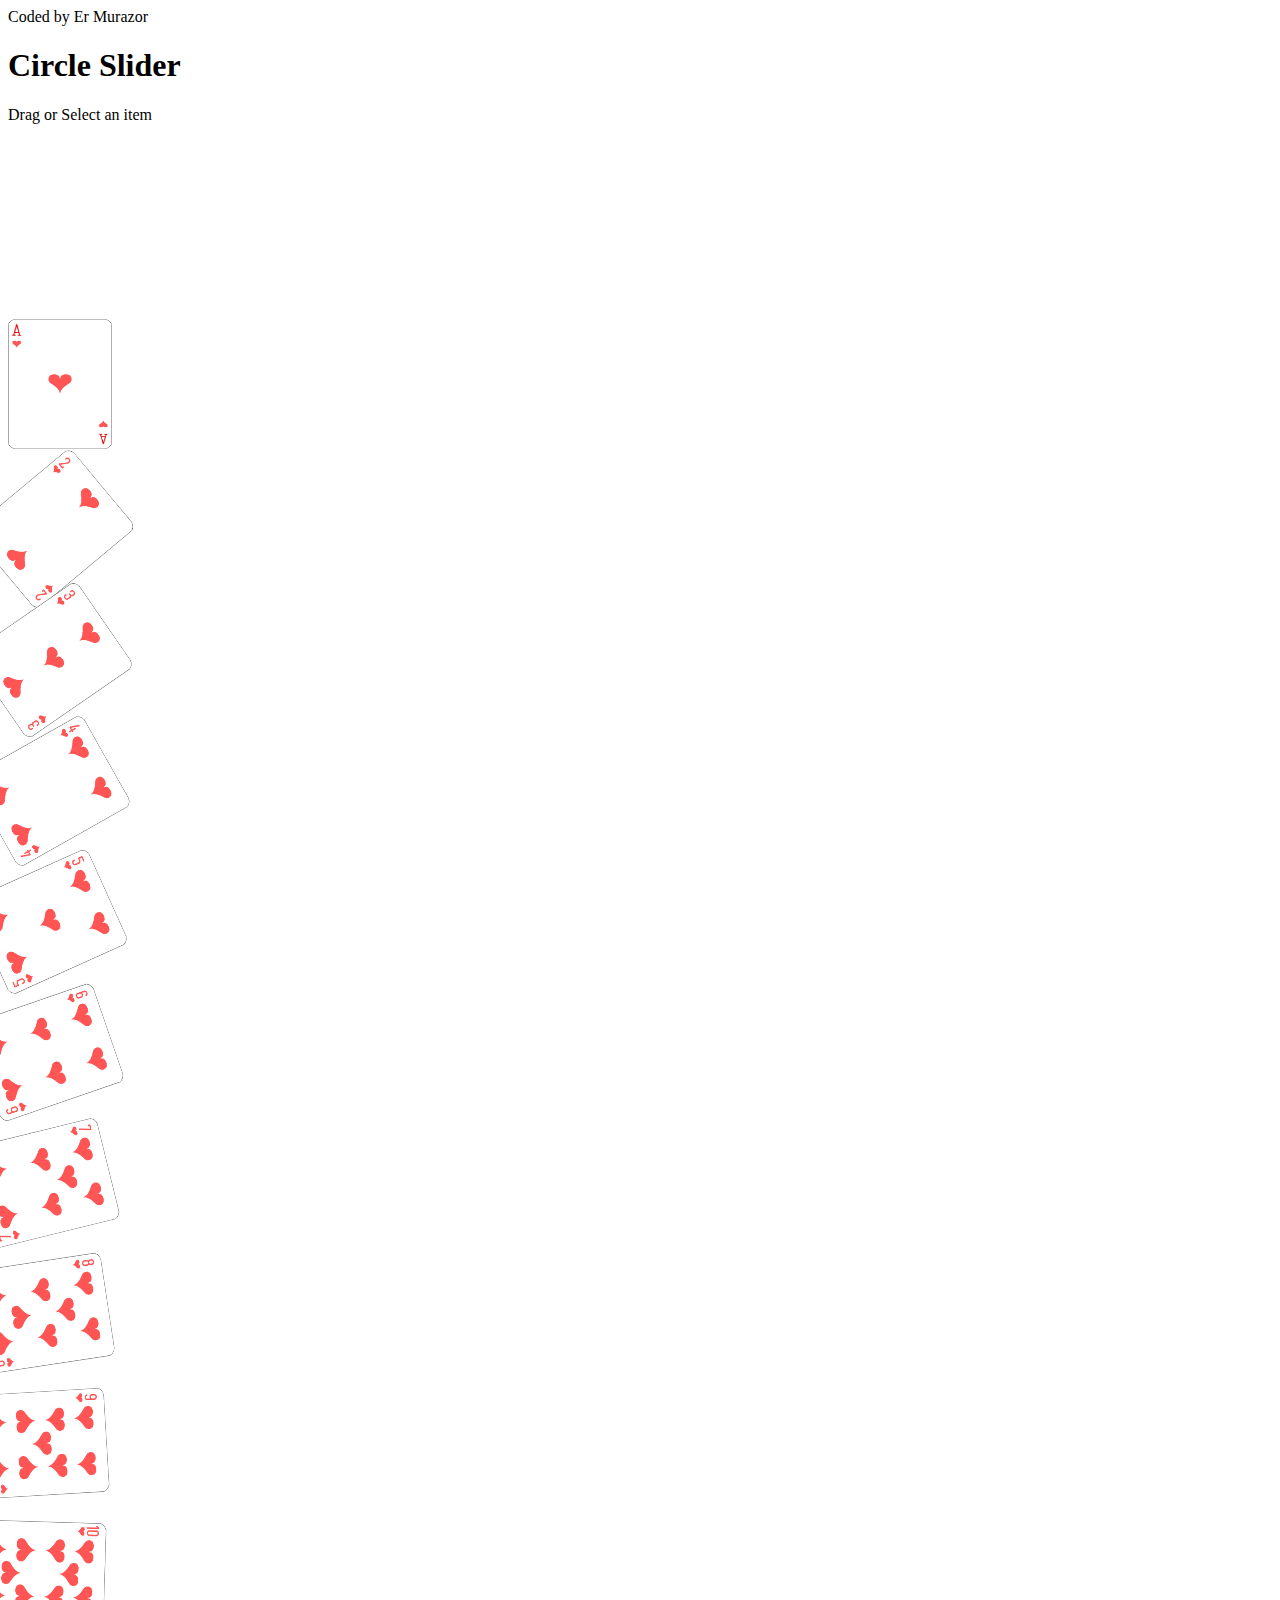
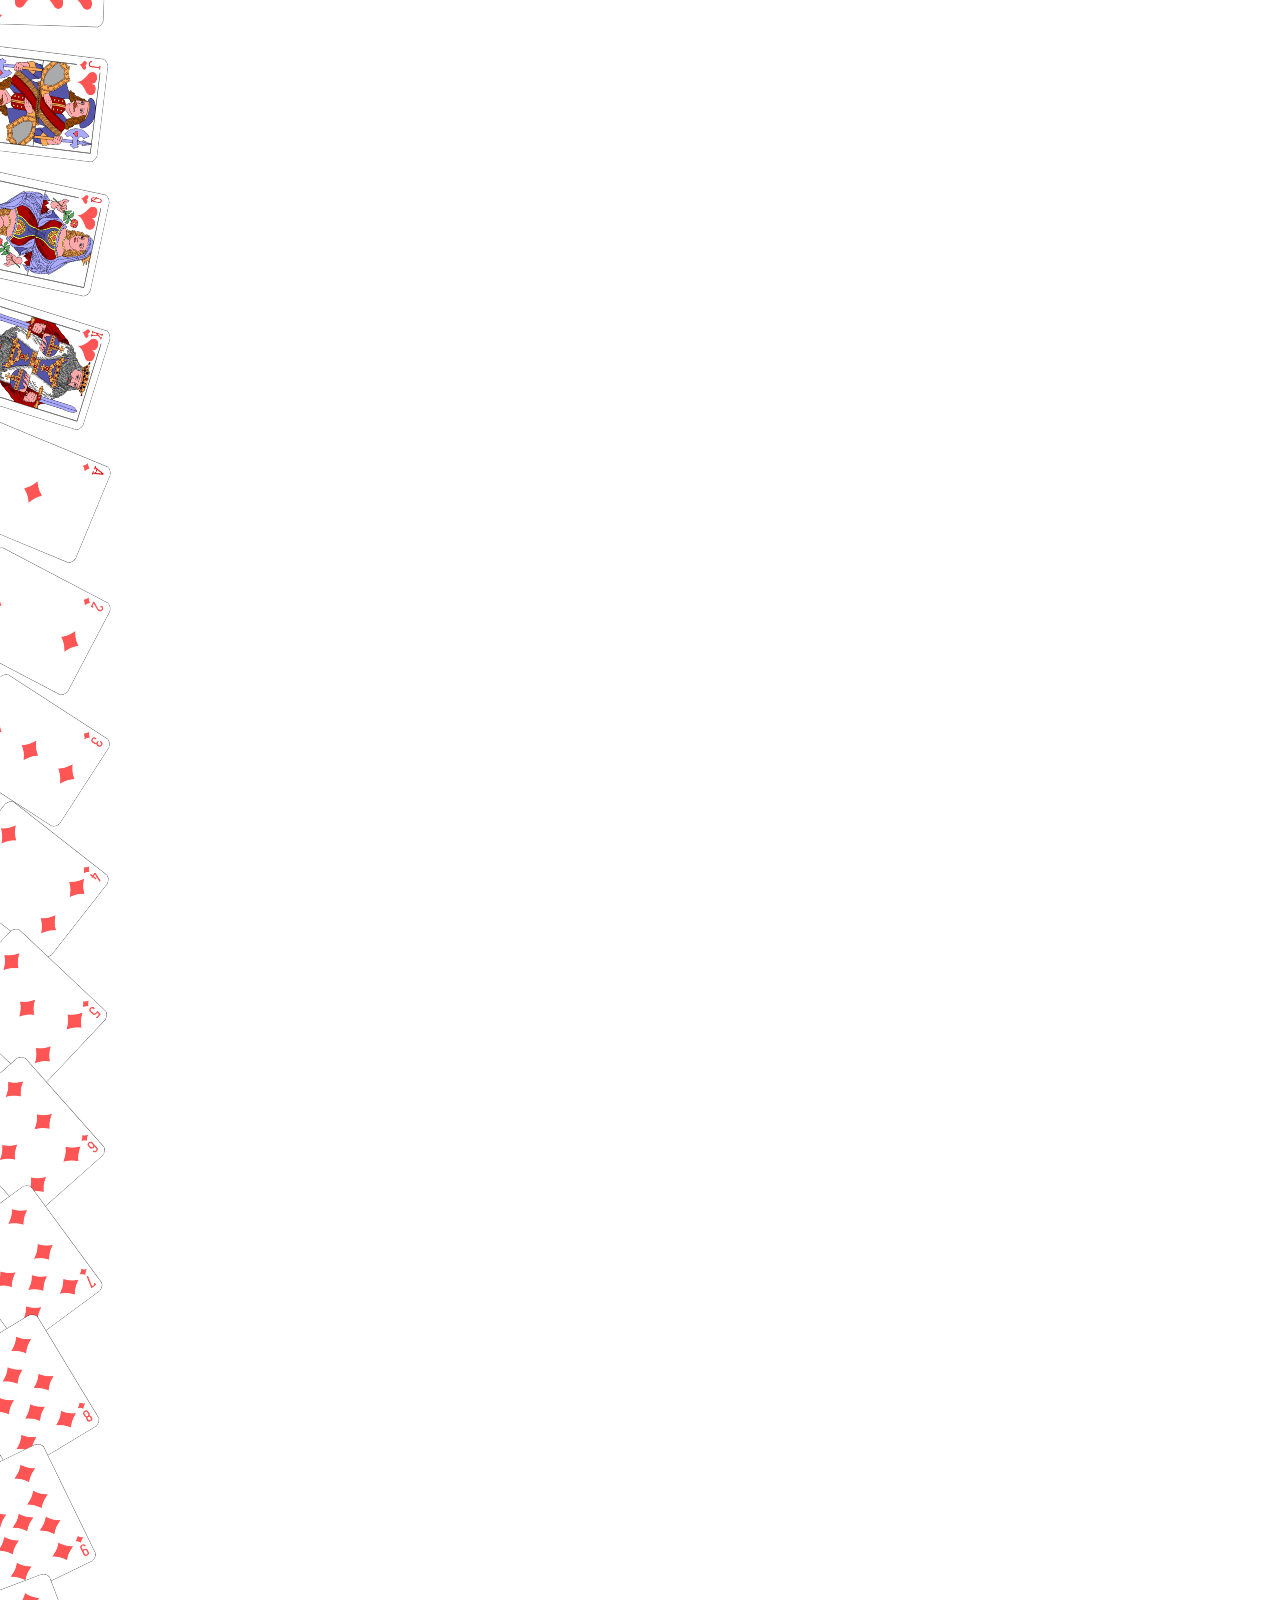
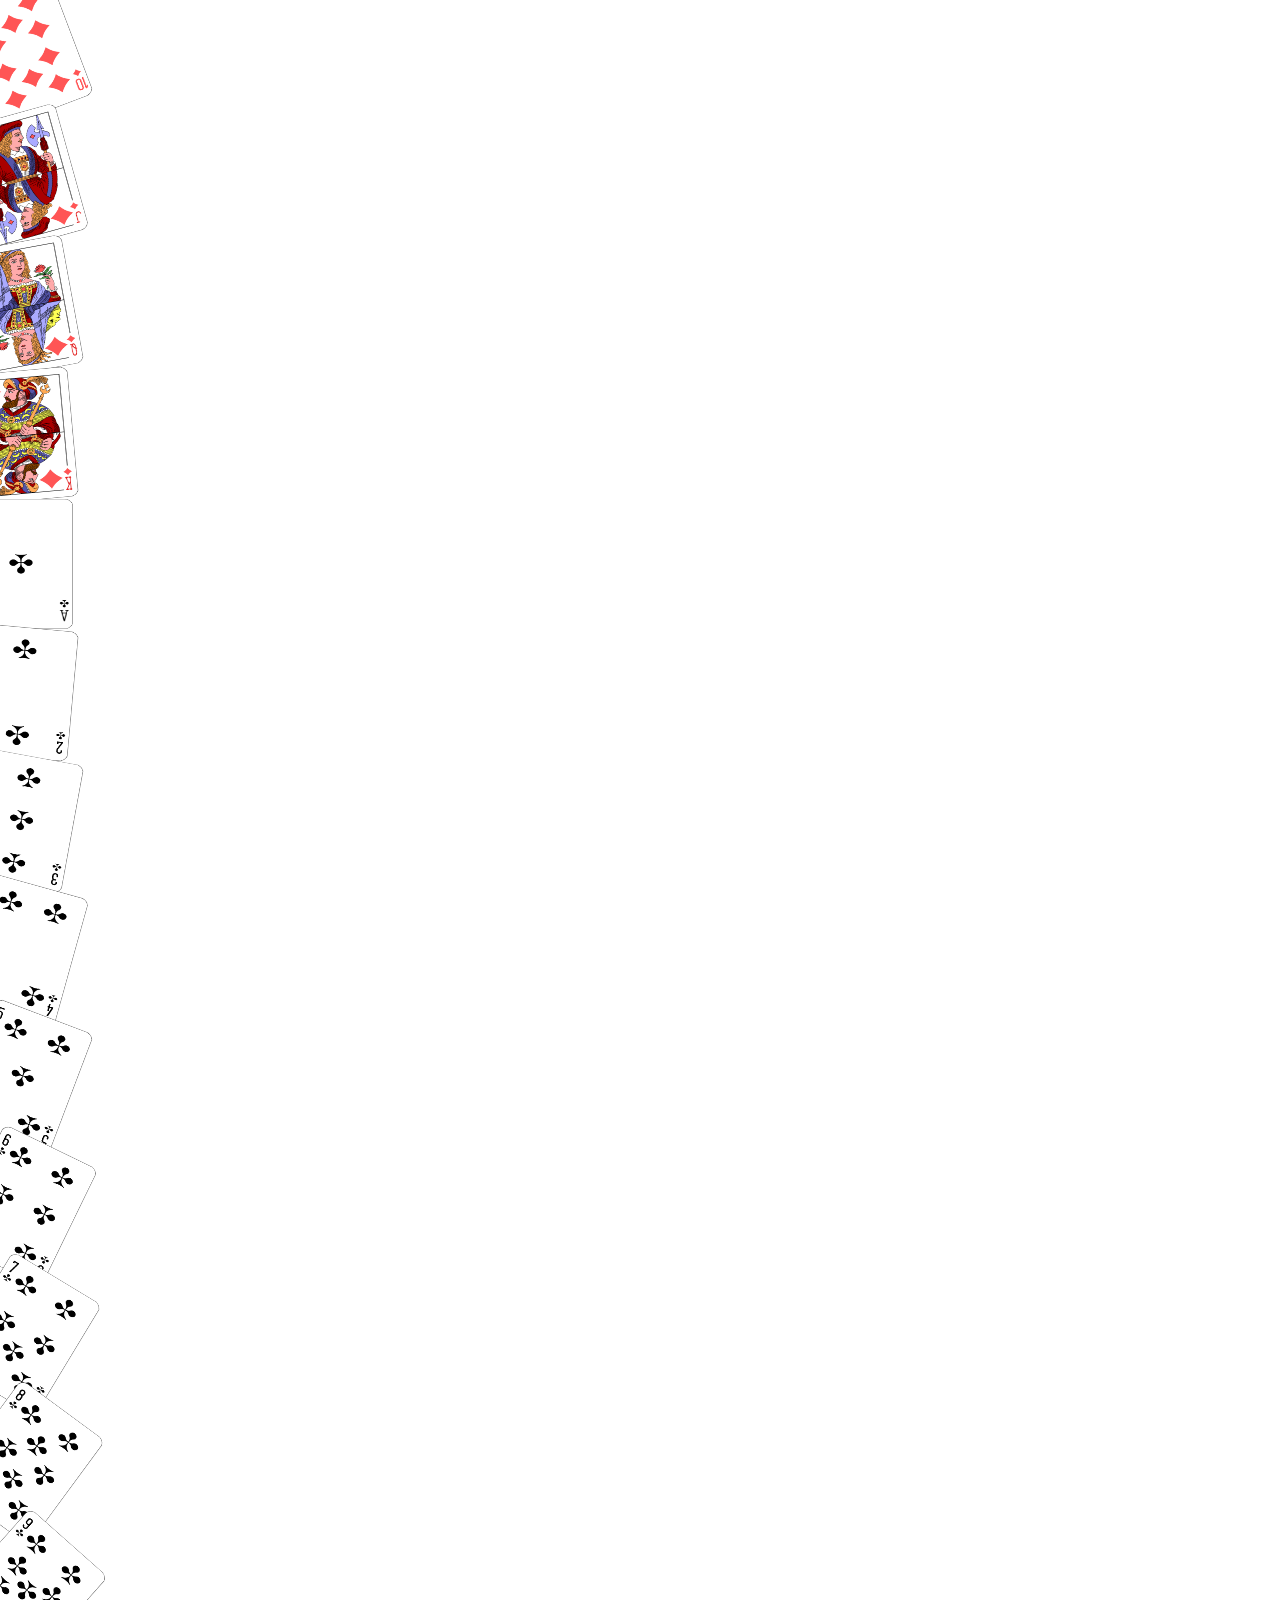
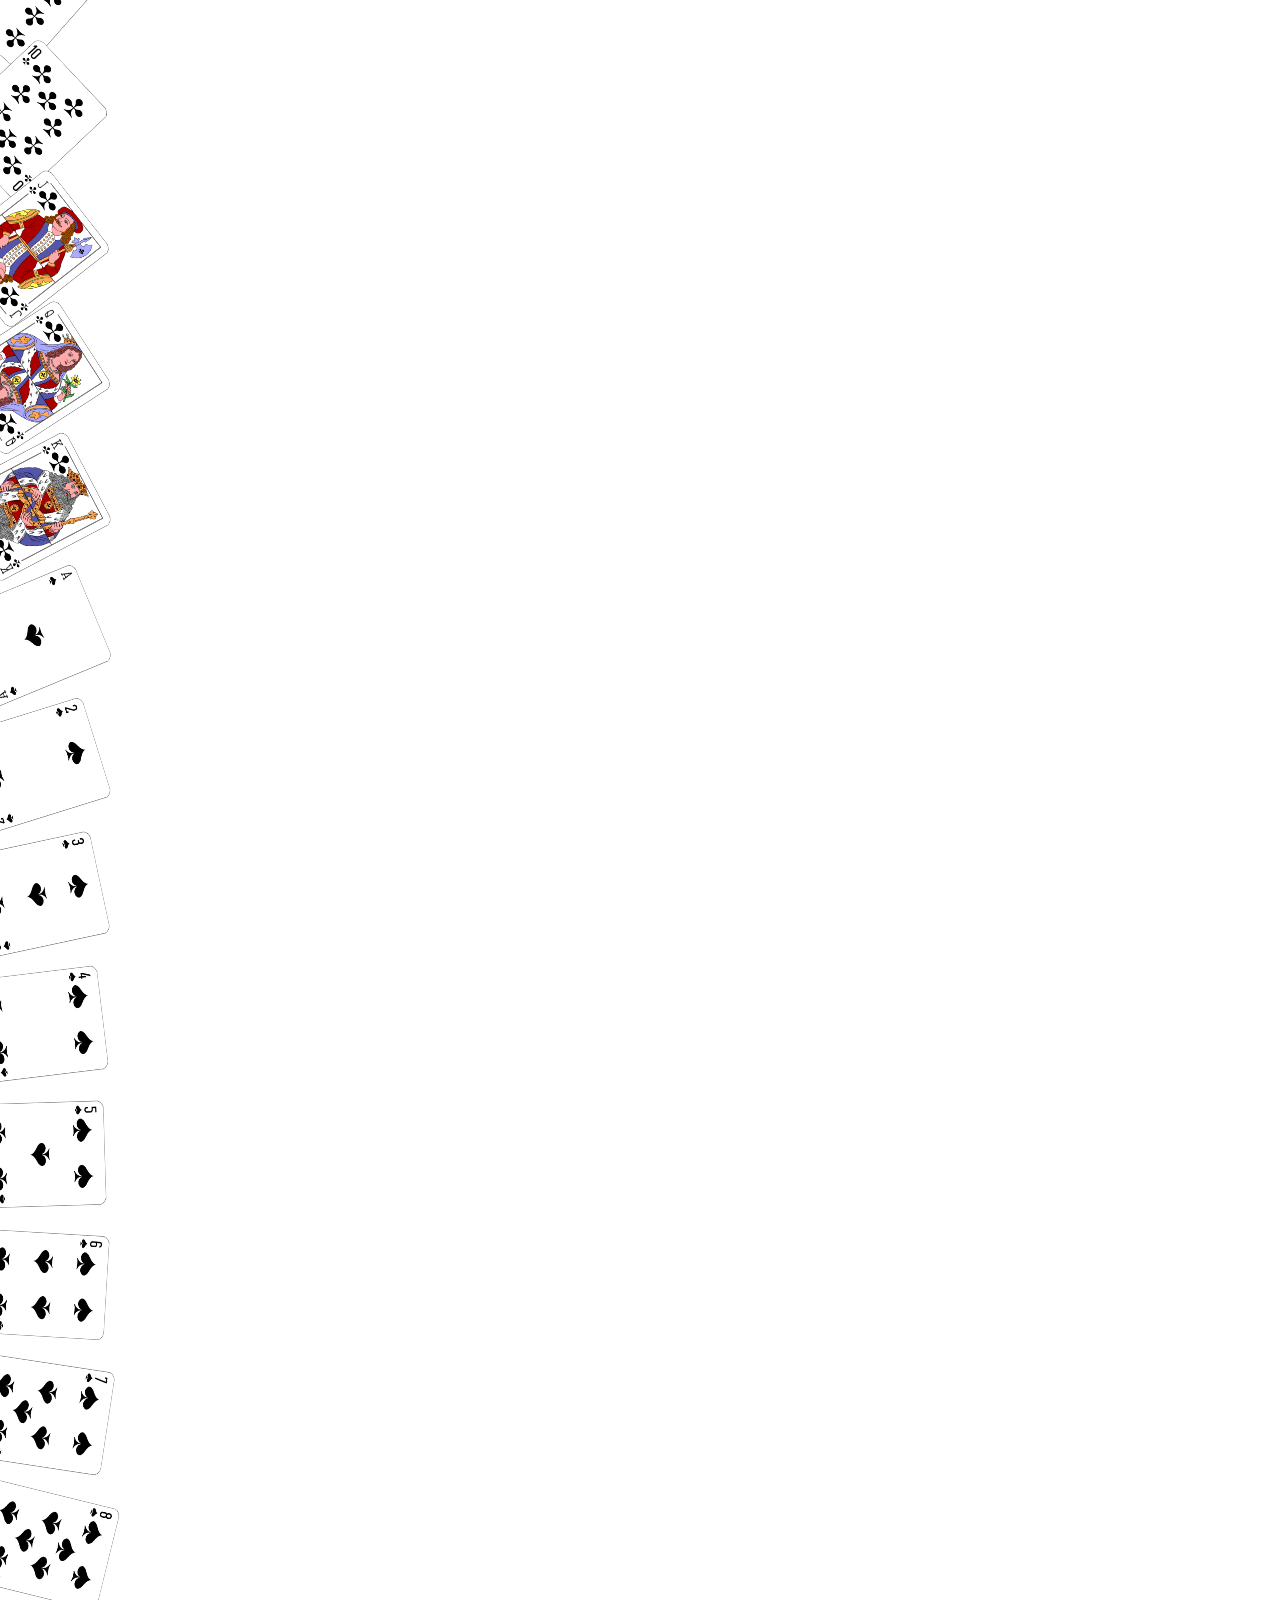
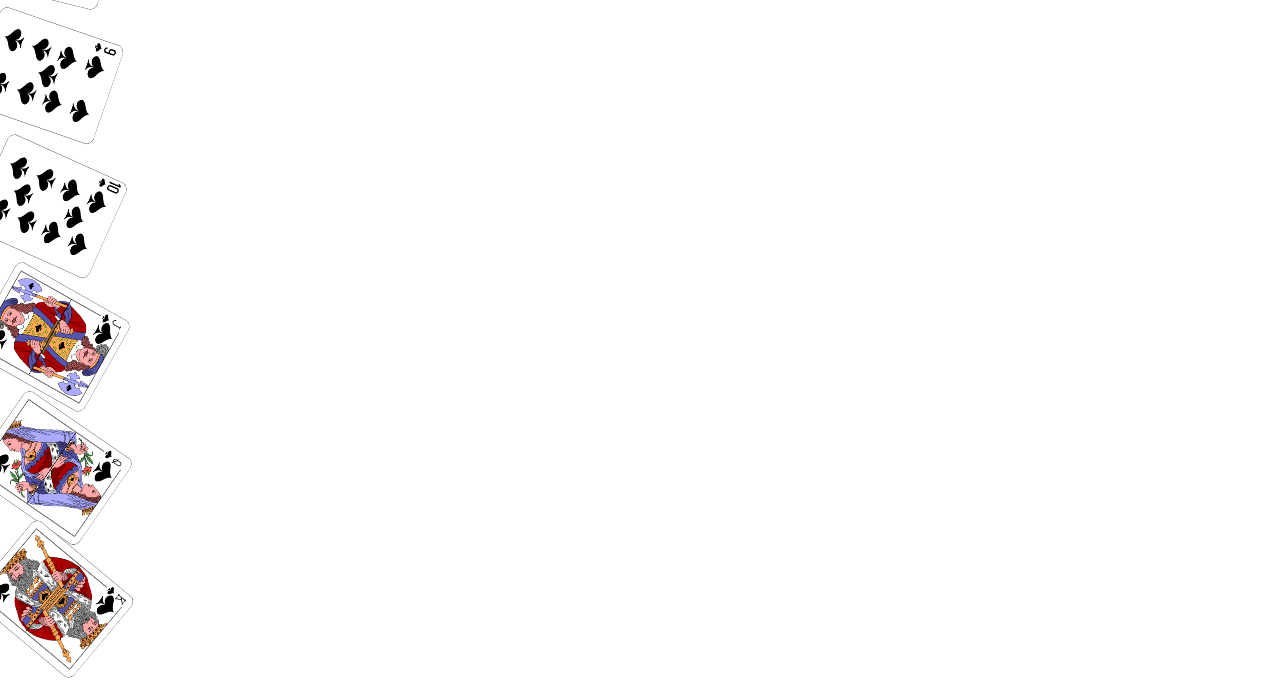
==== index.html @ a0e0a16f "Rename PlayingCard.html to index.html" ====
Coded by Er Murazor
 <!DOCTYPE html>
<html lang="en">
<head>
    <meta charset="UTF-8">
    <meta http-equiv="X-UA-Compatible" content="IE=edge">
    <meta name="viewport" content="width=device-width, initial-scale=1.0">
    <link rel="stylesheet" href="style.css">
    
    
    
    <title>Playing Card Circle Slider</title>
    
</head>
<script src = "https://cdnjs.cloudflare.com/ajax/libs/jquery/3.1.1/jquery.min.js"></script>
<script>
    $(document).ready(function(){

// helpful variables
var slider = $('.slider');
var sliderInner = slider.find('.slider-inner');
var sliderOrigin = slider.find('.slider-origin');
var sliderItems = slider.find('.slider-item');
var itemsLength = sliderItems.length;
var calcDeg = 270 / itemsLength;
var clickDown = false;
var mouseMove = false;
var moveFrom = null;
var moveTo = null;
var extraDeg = 0;
var currentItem = sliderItems.eq(0);

// slider origin width & height = half of item height
sliderOrigin.width(sliderItems.outerHeight() / 2);
sliderOrigin.height(sliderItems.outerHeight() / 2);

// slider inner width & height = item height * 3.5
sliderInner.width(sliderItems.outerHeight()*3.5);
sliderInner.height(sliderItems.outerHeight()*3.5);

var sliderInnerWidth = sliderInner.outerWidth();
var sliderInnerOffset = sliderInner.offset();

sliderOrigin.css('margin-top',(sliderInner.height() / 2) - (sliderOrigin.height() / 2));

// calc rotation positioning
function rotationPosition(exceptIndex){
exceptIndex = exceptIndex | 0;
var i = 1;
sliderItems.each(function(e){
    var $this = $(this);
    extraDeg = exceptIndex > itemsLength/2? 360: 0;
    if(e === exceptIndex){
        $this.addClass('active').css('transform', 'rotate('+extraDeg+'deg)');
    }else{
        $this.css('transform', 'rotate('+((i*calcDeg)+45)+'deg)');
        i++;
    }
});
}rotationPosition();


// click event on item
var clickedItemIndex = null;
function sliderItemsClickEvent(){

sliderItems.mousedown(function(e){
    if(clickedItemIndex == null && e.which == 1){
        clickedItemIndex = $(this).index();
    }
});
sliderItems.mouseup(function(){
    var $this = $(this);
    if(clickedItemIndex === $this.index()){
        currentItem = $this;
        pushIndex($this.index());
    }
});
}sliderItemsClickEvent();

// push index of the activated item
function pushIndex(index){
sliderItems.removeClass('active');
rotationPosition(index);
}

// clickDown = true if mousedown on slider
sliderInner.mousedown(function(e){
clickDown = true;
moveFrom = e.pageX;
});


// clickDown = false if mouseup on any place in the page
$(document).mouseup(function(e){
clickDown = false;
setTimeout(function(){ clickedItemIndex = null; }, 505);
// setTimeout(function(){clickDown = false;}, 505);
if(mouseMove){
    mouseMove = false;
    moveto = e.pageX;
    swipe(moveFrom, moveto);
}
});


// calc mouse move on sliderInner div
sliderInner.mousemove(function(e){
if(clickDown){
    if(!mouseMove){mouseMove = true;}
    var offsetX = e.pageX - sliderInnerOffset.left;
    var move = moveFrom - sliderInnerOffset.left;
    var motionDeg = ((offsetX - move)/sliderInnerWidth) * (calcDeg*2);
    extraDeg = currentItem.index() > itemsLength/2? 360:0; 
    sliderInner.find('.slider-item.active').css('transform', 'rotate('+(motionDeg+extraDeg)+'deg)');
}
});

function swipe(from, to){
var distance = Math.abs(from - to); // mouse move distance
var rightDir = from < to;
if(distance > sliderInnerWidth/4){
    navigate();
}else{
    currentItem.css('transform', 'rotate('+(currentItem.index() > itemsLength/2? 360:0)+'deg)');
}

function navigate(){
    if(rightDir){
        var nextIndex = currentItem.next().index();
        pushIndex(nextIndex != -1? nextIndex:  0);
    }else{
        var prevIndex = currentItem.prev().index();
        pushIndex( prevIndex != -1? prevIndex:  sliderItems.length -1);
    }
    currentItem = sliderInner.find('.slider-item.active');
}

}
});
</script>
<body>
    
    <div class="guid">
        <h1 class="title">Circle Slider</h1>
        <p class="description">
            <span class="bold">Drag</span> or <span class="bold">Select</span> an item
        </p>
    </div>
    <div class="slider">
        <div class="slider-inner">
            <div class="slider-origin">
                    <div class="slider-item">
                        <!-- 1 -->
                        <img src="Asset\Asset 1.png" width="104px" height="130px">
                    </div>
                    <div class="slider-item">
                        <!-- 2 -->
                        <img src="Asset\Asset 2.png" width="104px" height="130px">
                    </div>
                    <div class="slider-item">
                        <!-- 3 -->
                        <img src="Asset\Asset 3.png" width="104px" height="130px">
                    </div>
                    <div class="slider-item">
                        <!-- 4 -->
                        <img src="Asset\Asset 4.png" width="104px" height="130px">
                    </div>
                    <div class="slider-item">
                        <!-- 5 -->
                        <img src="Asset\Asset 5.png" width="104px" height="130px">
                    </div>
                    
                    
                    <div class="slider-item">
                        <!-- 6 -->
                        <img src="Asset\Asset 6.png" width="104px" height="130px">
                    </div>
                    <div class="slider-item">
                        <!-- 7 -->
                        <img src="Asset\Asset 7.png" width="104px" height="130px">
                    </div>
                    <div class="slider-item">
                        <!-- 8 -->
                        <img src="Asset\Asset 8.png" width="104px" height="130px">
                    </div>
                    <div class="slider-item">
                        <!-- 9 -->
                        <img src="Asset\Asset 9.png" width="104px" height="130px">
                    </div>
                    <div class="slider-item">
                        <!-- 10 -->
                        <img src="Asset\Asset 10.png" width="104px" height="130px">
                    </div>
                    
                    <div class="slider-item">
                        <!-- 11 -->
                        <img src="Asset\Asset 11.png" width="104px" height="130px">
                    </div>
                    <div class="slider-item">
                        <!-- 12 -->
                        <img src="Asset\Asset 12.png" width="104px" height="130px">
                    </div>
                    <div class="slider-item">
                        <!-- 13 -->
                        <img src="Asset\Asset 13.png" width="104px" height="130px">
                    </div>
                    <div class="slider-item">
                        <!-- 14 -->
                        <img src="Asset\Asset 14.png" width="104px" height="130px">
                    </div>
                    <div class="slider-item">
                        <!-- 15 -->
                        <img src="Asset\Asset 15.png" width="104px" height="130px">
                    </div>
                    
                    <div class="slider-item">
                        <!-- 16 -->
                        <img src="Asset\Asset 16.png" width="104px" height="130px">
                    </div>
                    <div class="slider-item">
                        <!-- 17 -->
                        <img src="Asset\Asset 17.png" width="104px" height="130px">
                    </div>
                    <div class="slider-item">
                        <!-- 18 -->
                        <img src="Asset\Asset 18.png" width="104px" height="130px">
                    </div>
                    <div class="slider-item">
                        <!-- 19 -->
                        <img src="Asset\Asset 19.png" width="104px" height="130px">
                    </div>
                    <div class="slider-item">
                        <!-- 20 -->
                        <img src="Asset\Asset 20.png" width="104px" height="130px">
                    </div>
                    
                    <div class="slider-item">
                        <!-- 21 -->
                        <img src="Asset\Asset 21.png" width="104px" height="130px">
                    </div>
                    <div class="slider-item">
                        <!-- 22 -->
                        <img src="Asset\Asset 22.png" width="104px" height="130px">
                    </div>
                    <div class="slider-item">
                        <!-- 23 -->
                        <img src="Asset\Asset 23.png" width="104px" height="130px">
                    </div>
                    <div class="slider-item">
                        <!-- 24 -->
                        <img src="Asset\Asset 24.png" width="104px" height="130px">
                    </div>
                    <div class="slider-item">
                        <!-- 25 -->
                        <img src="Asset\Asset 25.png" width="104px" height="130px">
                    </div>
                    
                    <div class="slider-item">
                        <!-- 26 -->
                        <img src="Asset\Asset 26.png" width="104px" height="130px">
                    </div>
                    <div class="slider-item">
                        <!-- 27 -->
                        <img src="Asset\Asset 27.png" width="104px" height="130px">
                    </div>
                    <div class="slider-item">
                        <!-- 28 -->
                        <img src="Asset\Asset 28.png" width="104px" height="130px">
                    </div>
                    <div class="slider-item">
                        <!-- 29 -->
                        <img src="Asset\Asset 29.png" width="104px" height="130px">
                    </div>
                    <div class="slider-item">
                        <!-- 30 -->
                        <img src="Asset\Asset 30.png" width="104px" height="130px">
                    </div>
                    
                    <div class="slider-item">
                        <!-- 31 -->
                        <img src="Asset\Asset 31.png" width="104px" height="130px">
                    </div>
                    <div class="slider-item">
                        <!-- 32 -->
                        <img src="Asset\Asset 32.png" width="104px" height="130px">
                    </div>
                    <div class="slider-item">
                        <!-- 33 -->
                        <img src="Asset\Asset 33.png" width="104px" height="130px">
                    </div>
                    <div class="slider-item">
                        <!-- 34 -->
                        <img src="Asset\Asset 34.png" width="104px" height="130px">
                    </div>
                    <div class="slider-item">
                        <!-- 35 -->
                        <img src="Asset\Asset 35.png" width="104px" height="130px">
                    </div>
                    
                    <div class="slider-item">
                        <!-- 36 -->
                        <img src="Asset\Asset 36.png" width="104px" height="130px">
                    </div>
                    <div class="slider-item">
                        <!-- 37 -->
                        <img src="Asset\Asset 37.png" width="104px" height="130px">
                    </div>
                    <div class="slider-item">
                        <!-- 38 -->
                        <img src="Asset\Asset 38.png" width="104px" height="130px">
                    </div>
                    <div class="slider-item">
                        <!-- 39 -->
                        <img src="Asset\Asset 39.png" width="104px" height="130px">
                    </div>
                    <div class="slider-item">
                        <!-- 40 -->
                        <img src="Asset\Asset 40.png" width="104px" height="130px">
                    </div>
                    
                    <div class="slider-item">
                        <!-- 41 -->
                        <img src="Asset\Asset 41.png" width="104px" height="130px">
                    </div>
                    <div class="slider-item">
                        <!-- 42 -->
                        <img src="Asset\Asset 42.png" width="104px" height="130px">
                    </div>
                    <div class="slider-item">
                        <!-- 43 -->
                        <img src="Asset\Asset 43.png" width="104px" height="130px">
                    </div>
                    <div class="slider-item">
                        <!-- 44 -->
                        <img src="Asset\Asset 44.png" width="104px" height="130px">
                    </div>
                    <div class="slider-item">
                        <!-- 45 -->
                        <img src="Asset\Asset 45.png" width="104px" height="130px">
                    </div>
                    
                    <div class="slider-item">
                        <!-- 46 -->
                        <img src="Asset\Asset 46.png" width="104px" height="130px">
                    </div>
                    <div class="slider-item">
                        <!-- 47 -->
                        <img src="Asset\Asset 47.png" width="104px" height="130px">
                    </div>
                    <div class="slider-item">
                        <!-- 48 -->
                        <img src="Asset\Asset 48.png" width="104px" height="130px">
                    </div>
                    <div class="slider-item">
                        <!-- 49 -->
                        <img src="Asset\Asset 49.png" width="104px" height="130px">
                    </div>
                    <div class="slider-item">
                        <!-- 50 -->
                        <img src="Asset\Asset 50.png" width="104px" height="130px">
                    </div>
                    
                    <div class="slider-item">
                        <!-- 51 -->
                        <img src="Asset\Asset 51.png" width="104px" height="130px">
                    </div>
                    <div class="slider-item">
                        <!-- 52 -->
                        <img src="Asset\Asset 52.png" width="104px" height="130px">
                    </div>
                    
            </div>
        </div>
    </div>
</body>
</html>
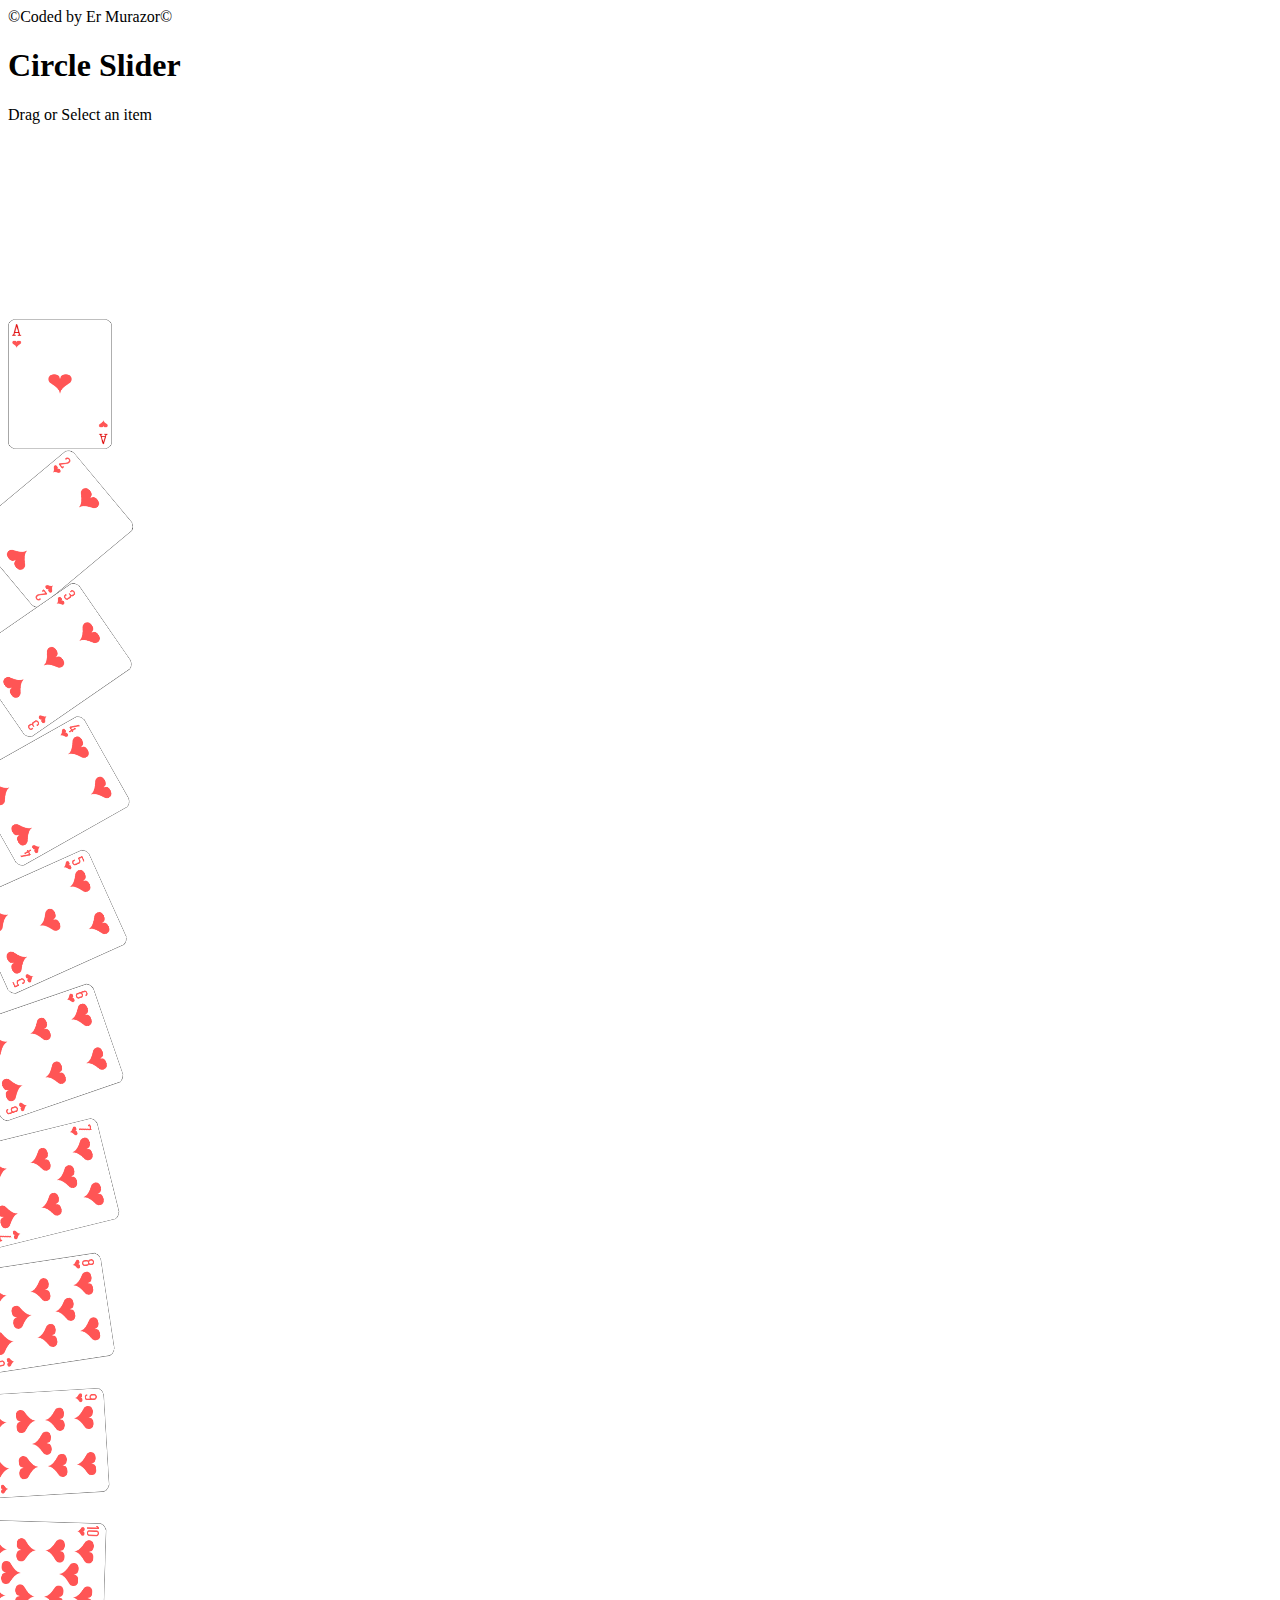
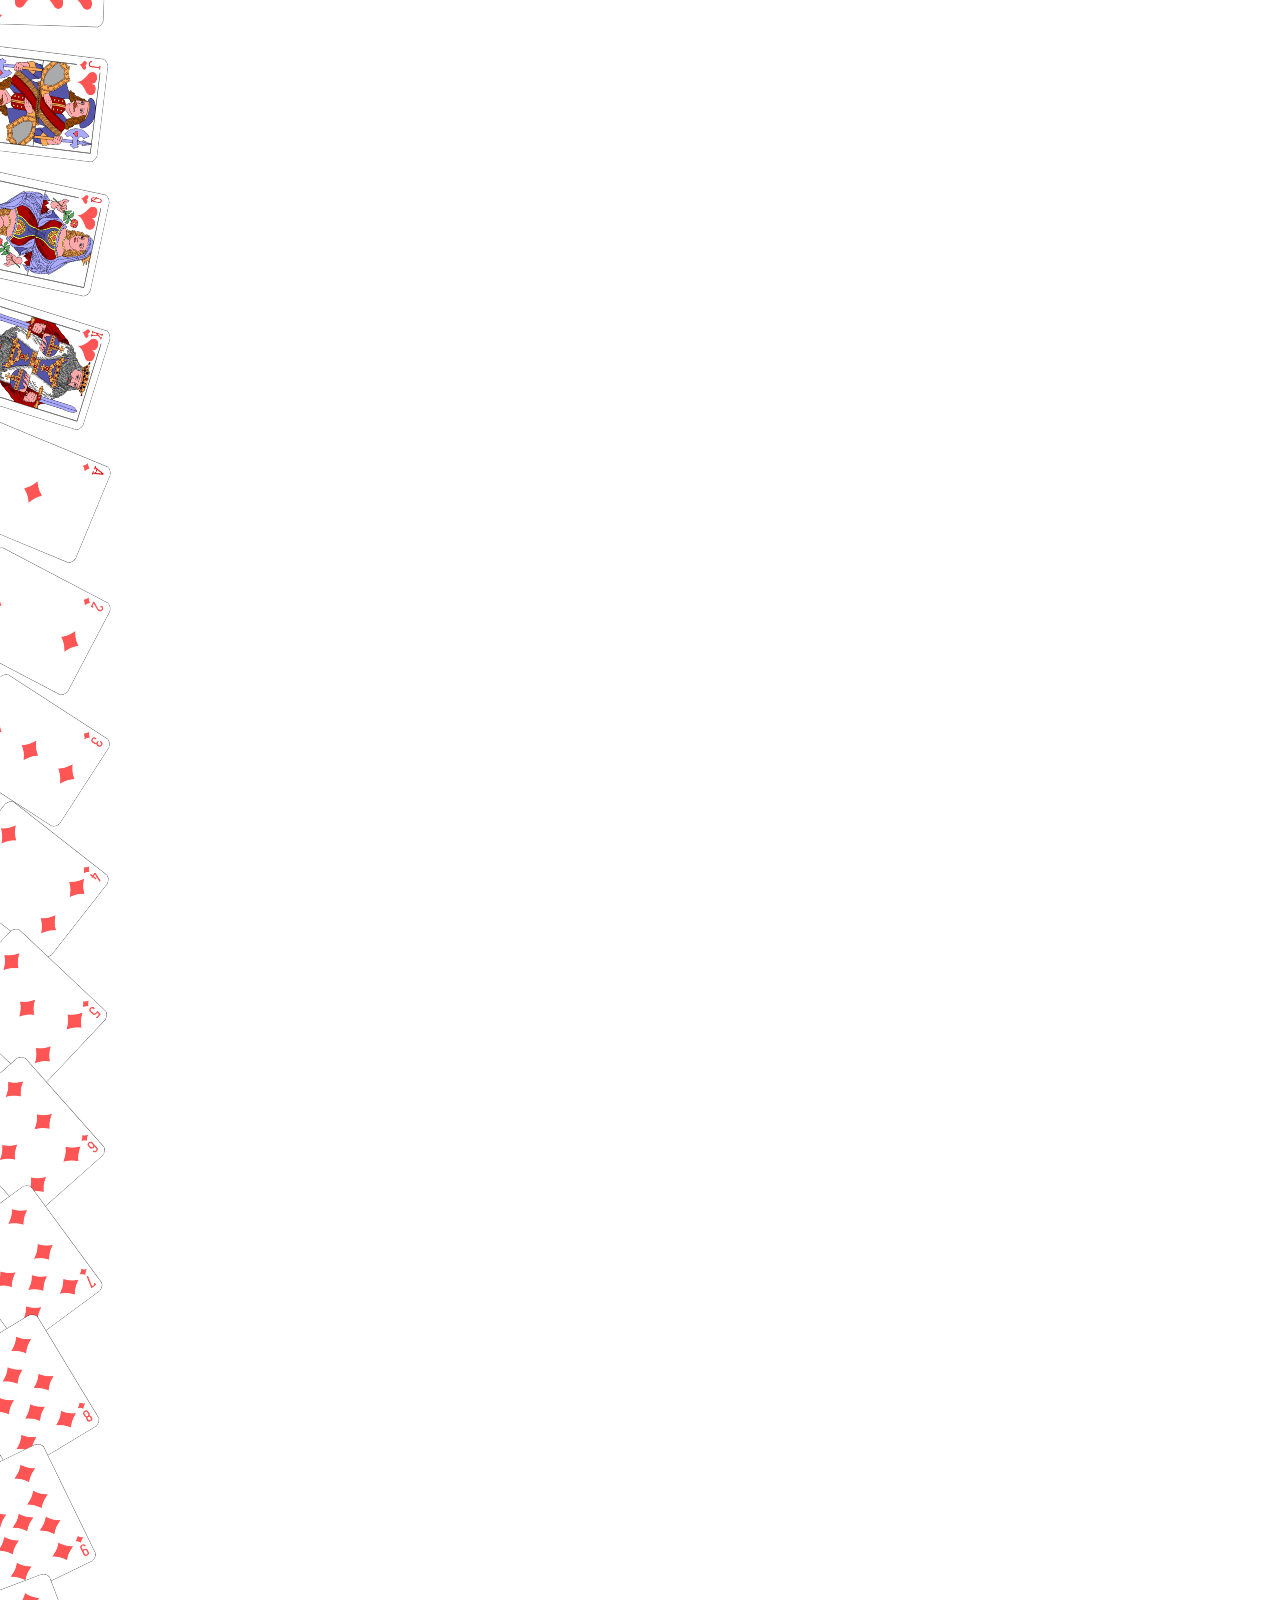
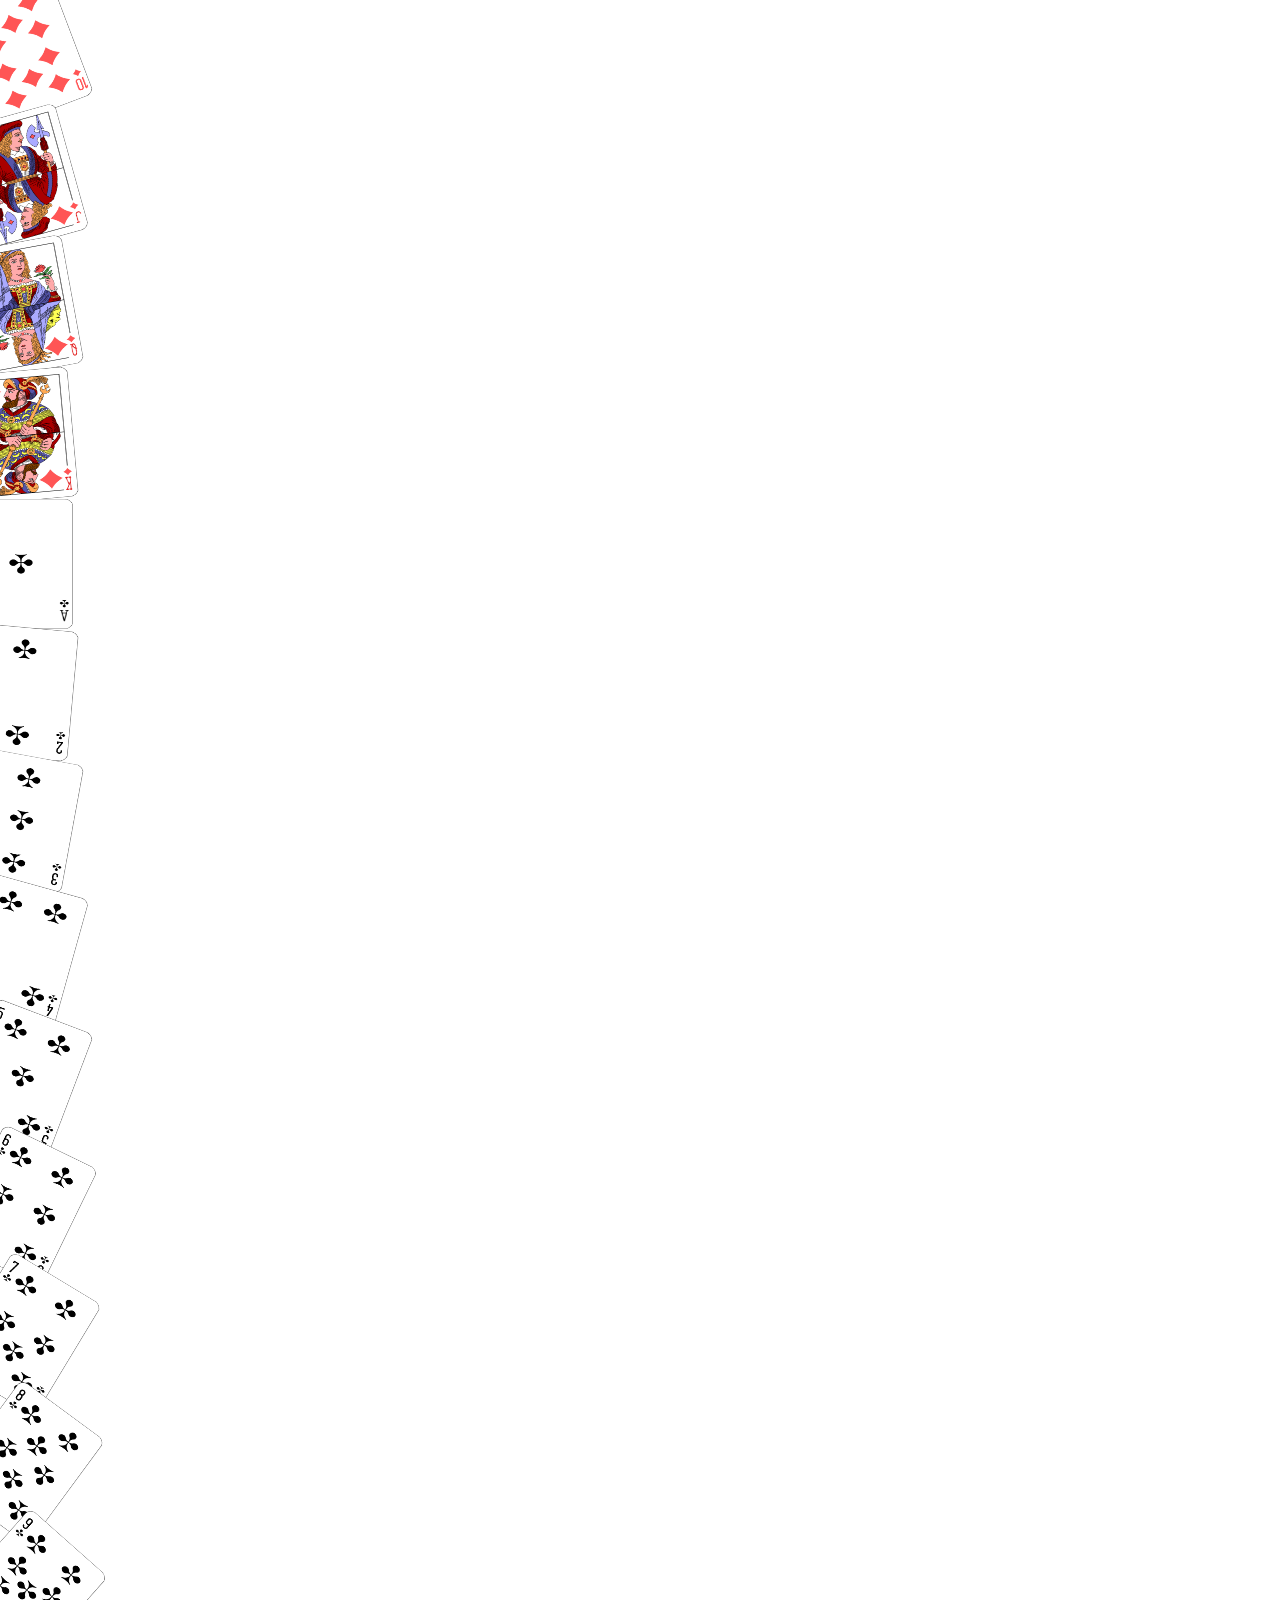
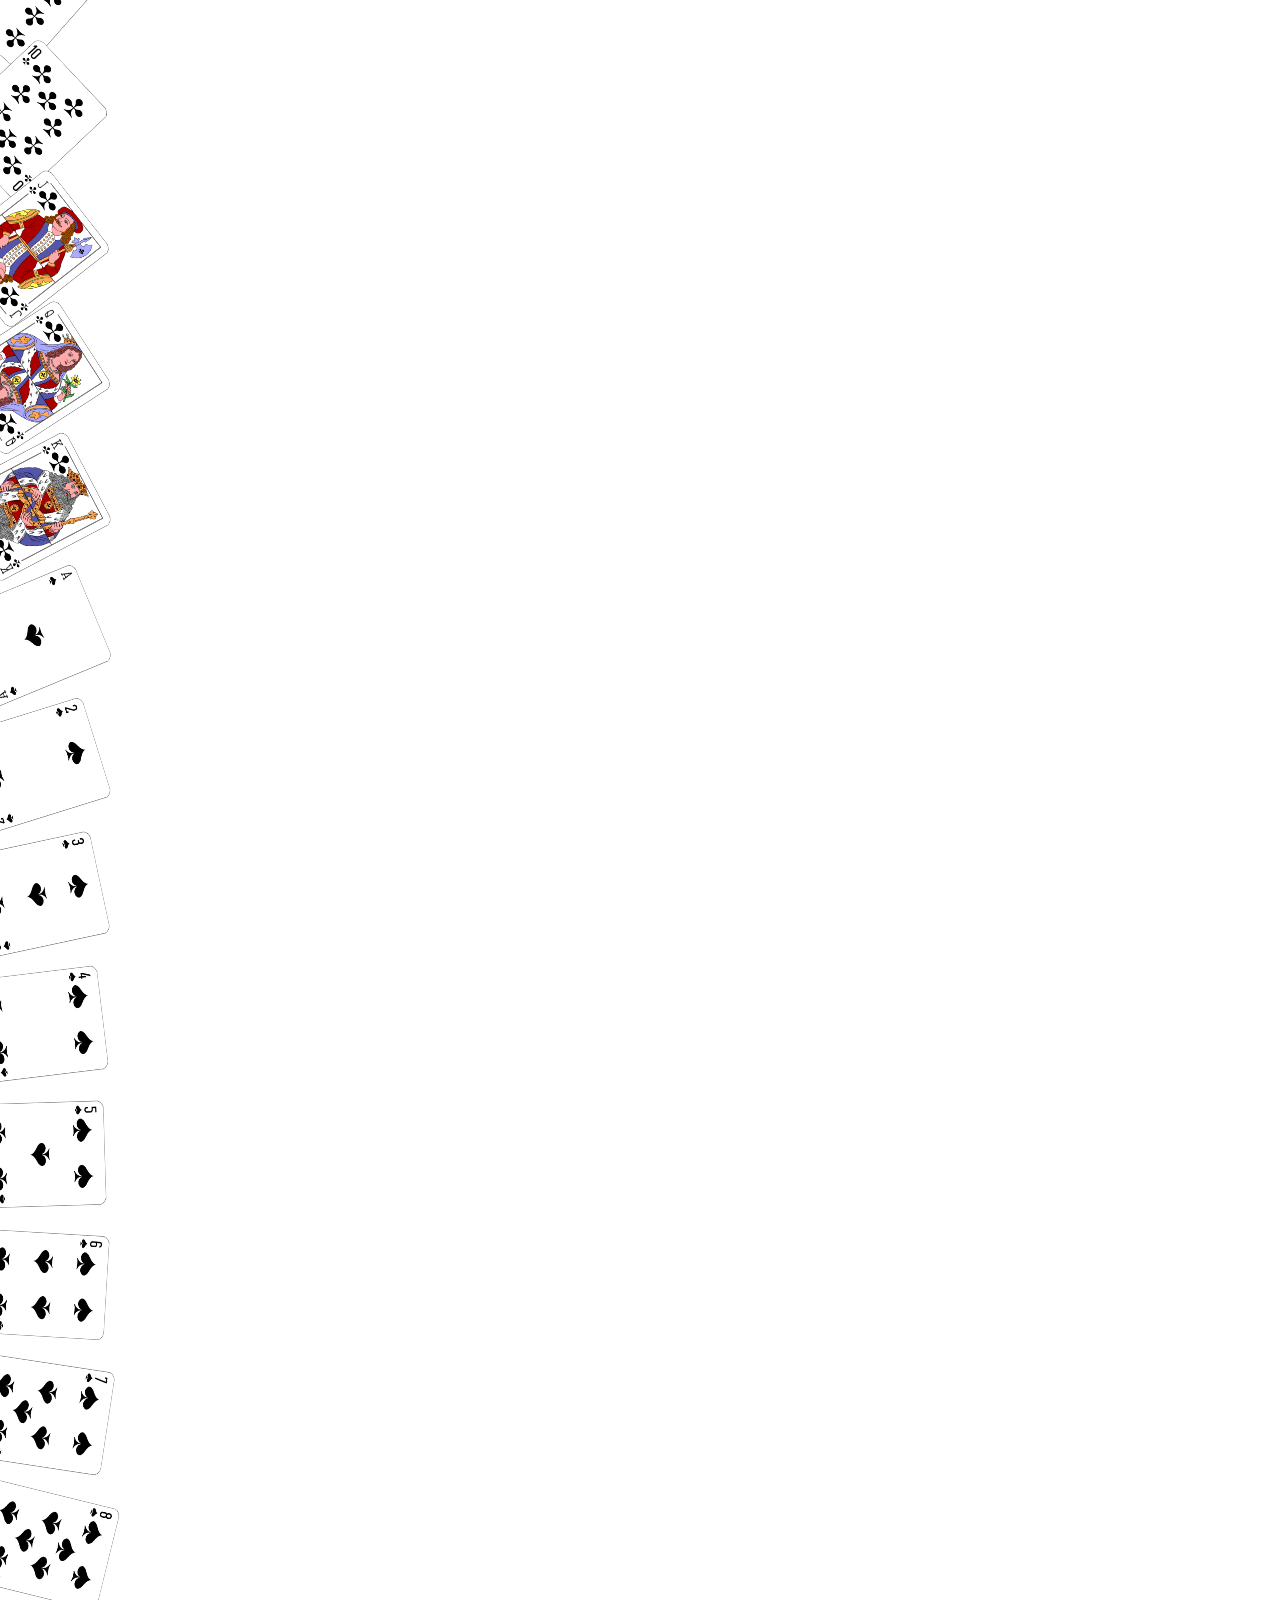
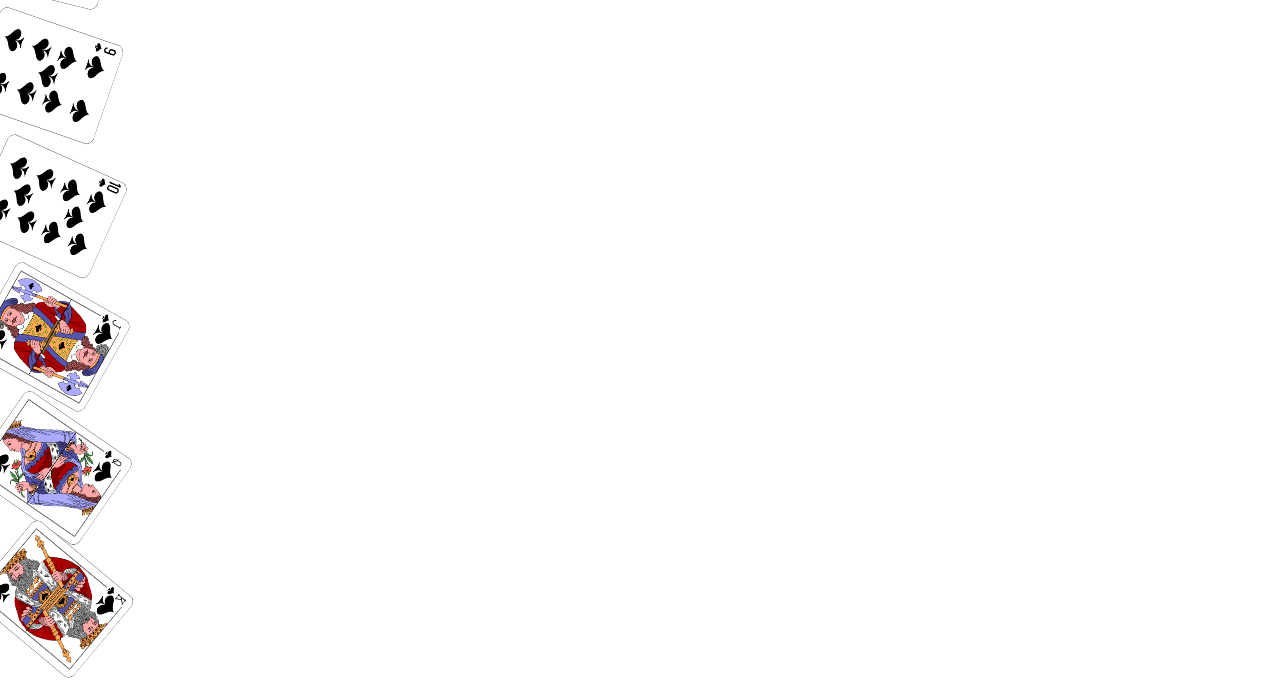
==== commit afd72cfa: "Er Murazor" ====
--- a/index.html
+++ b/index.html
@@ -1,4 +1,4 @@
- Coded by Er Murazor
+ ©Coded by Er Murazor©
  <!DOCTYPE html>
 <html lang="en">
 <head>
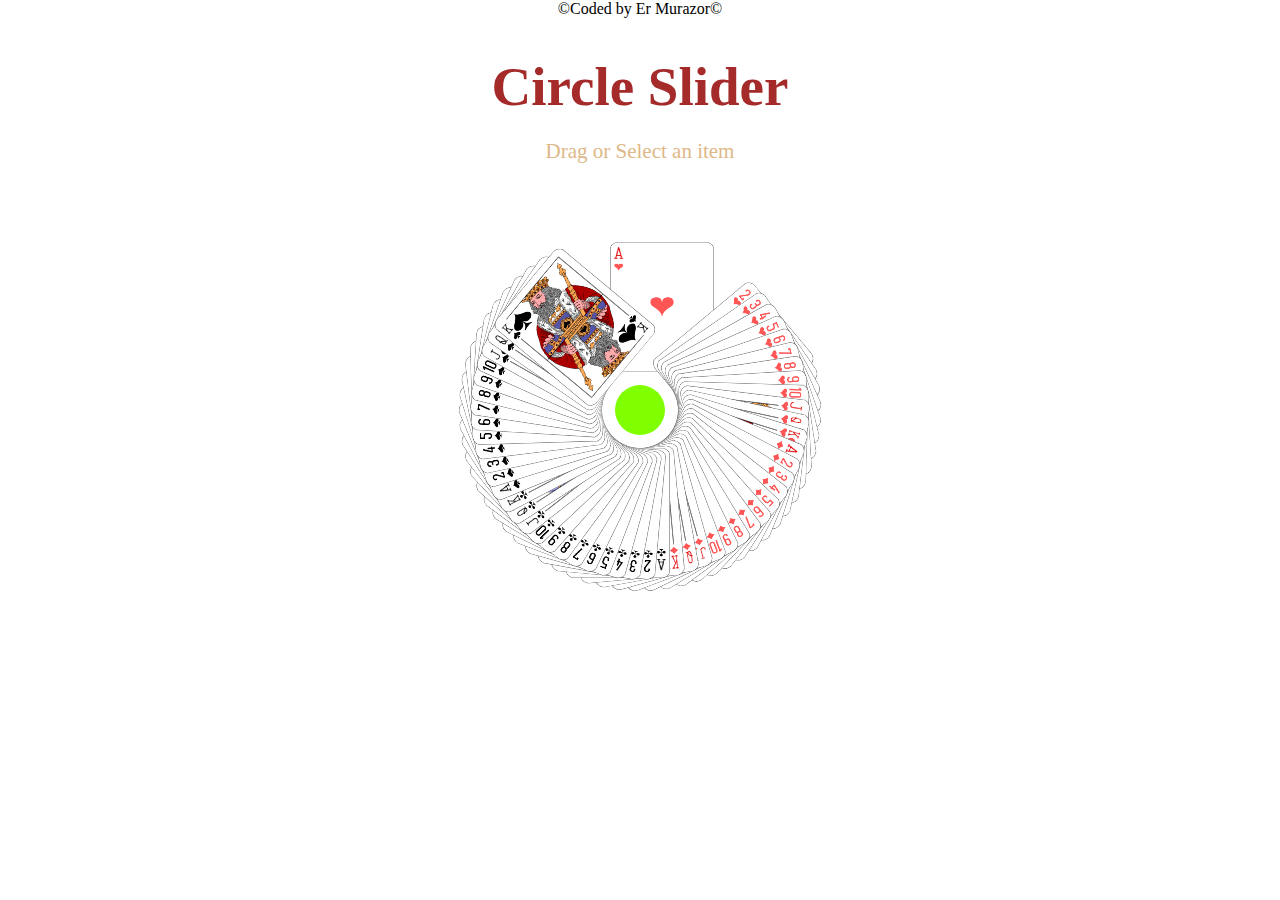
==== commit 04b6cabb: "Update index.html" ====
--- a/index.html
+++ b/index.html
@@ -5,7 +5,7 @@
     <meta charset="UTF-8">
     <meta http-equiv="X-UA-Compatible" content="IE=edge">
     <meta name="viewport" content="width=device-width, initial-scale=1.0">
-    <link rel="stylesheet" href="style.css">
+    <link rel="stylesheet" href="Asset\Style.css">
     
     
     
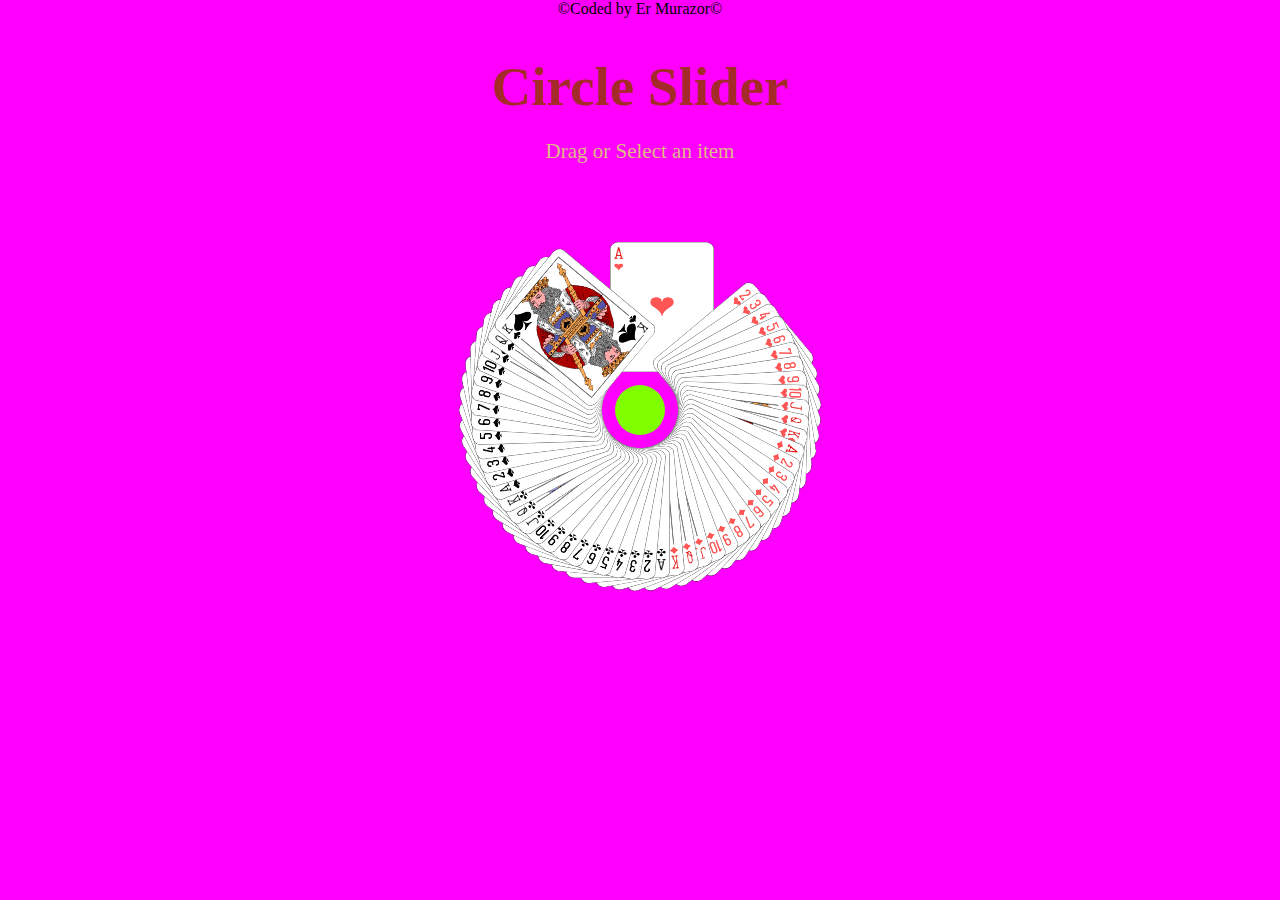
==== commit 7d75c17d: "Er Murazor" ====
--- a/index.html
+++ b/index.html
@@ -2,6 +2,7 @@
  <!DOCTYPE html>
 <html lang="en">
 <head>
+<body style="background-color: fuchsia;"></body>
     <meta charset="UTF-8">
     <meta http-equiv="X-UA-Compatible" content="IE=edge">
     <meta name="viewport" content="width=device-width, initial-scale=1.0">
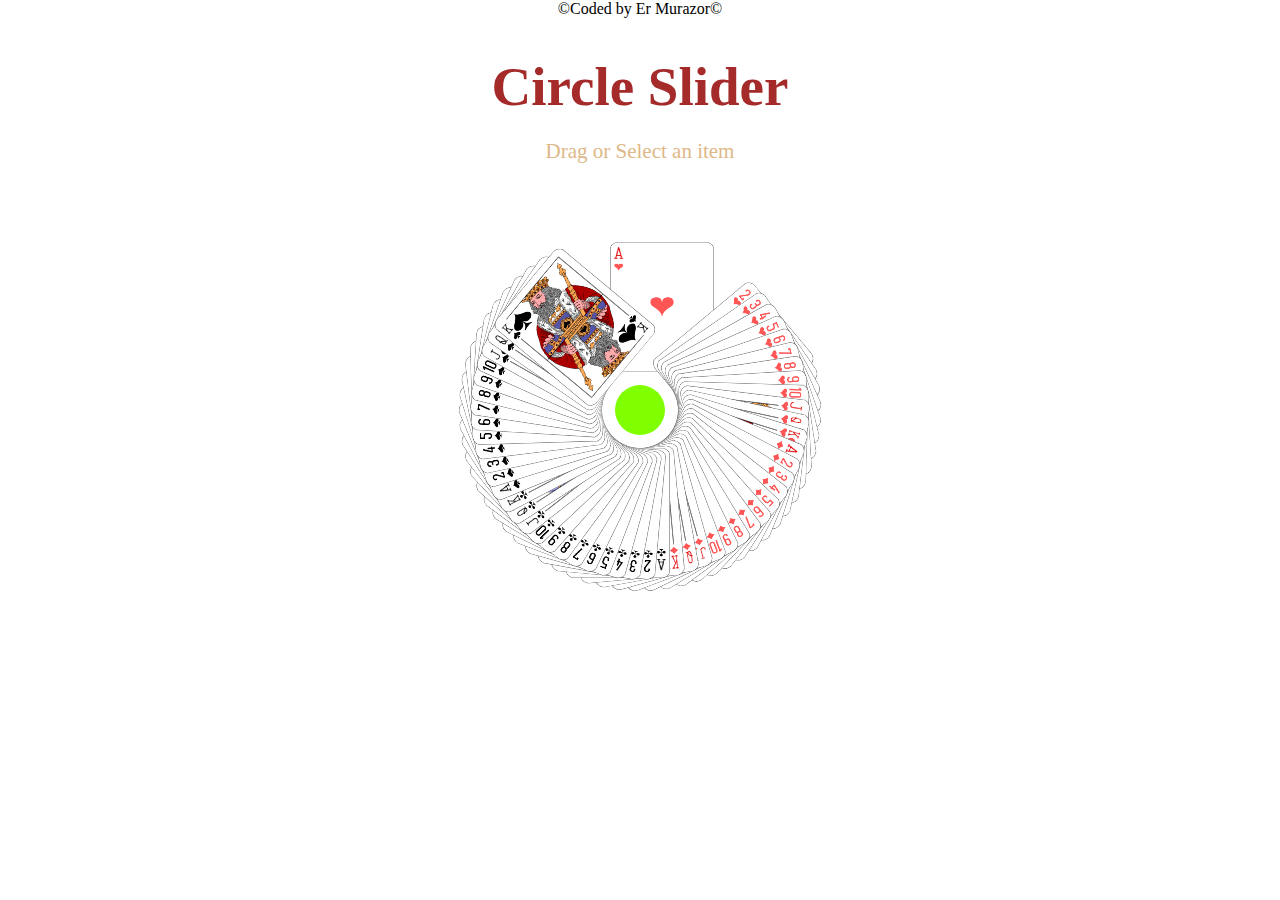
==== commit 4751b800: "Er Murazor" ====
--- a/index.html
+++ b/index.html
@@ -2,7 +2,6 @@
  <!DOCTYPE html>
 <html lang="en">
 <head>
-<body style="background-color: fuchsia;"></body>
     <meta charset="UTF-8">
     <meta http-equiv="X-UA-Compatible" content="IE=edge">
     <meta name="viewport" content="width=device-width, initial-scale=1.0">
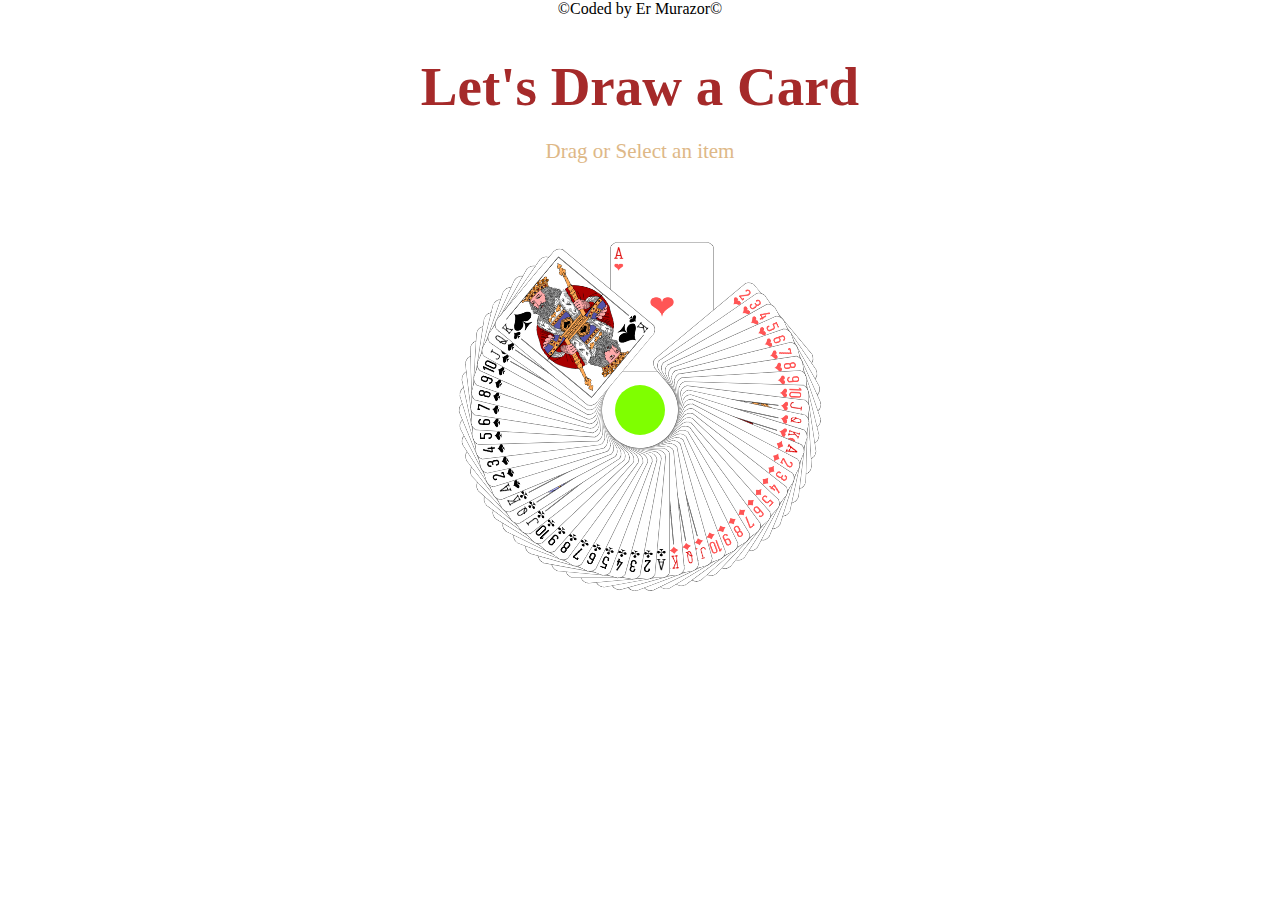
==== commit ef692fdd: "Update index.html" ====
--- a/index.html
+++ b/index.html
@@ -142,7 +142,7 @@
 <body>
     
     <div class="guid">
-        <h1 class="title">Circle Slider</h1>
+        <h1 class="title">Let's Draw a Card</h1>
         <p class="description">
             <span class="bold">Drag</span> or <span class="bold">Select</span> an item
         </p>
